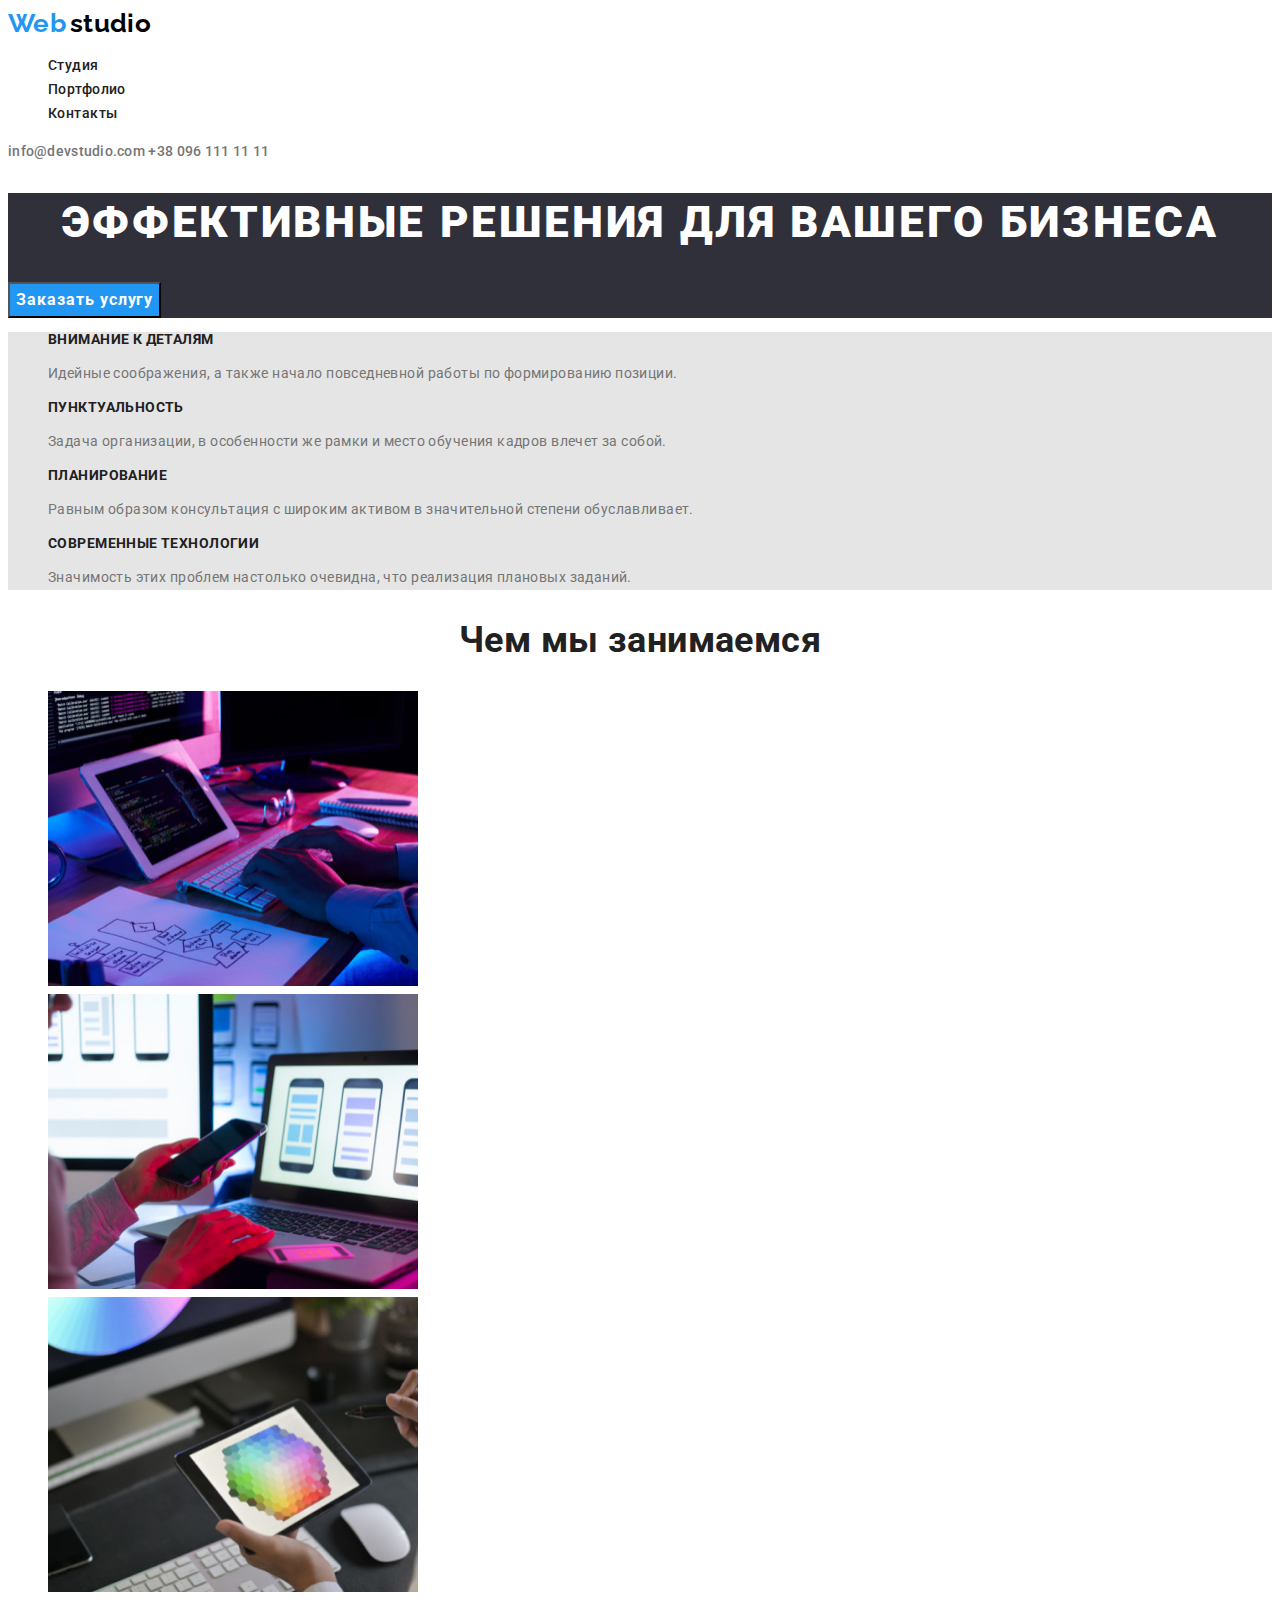
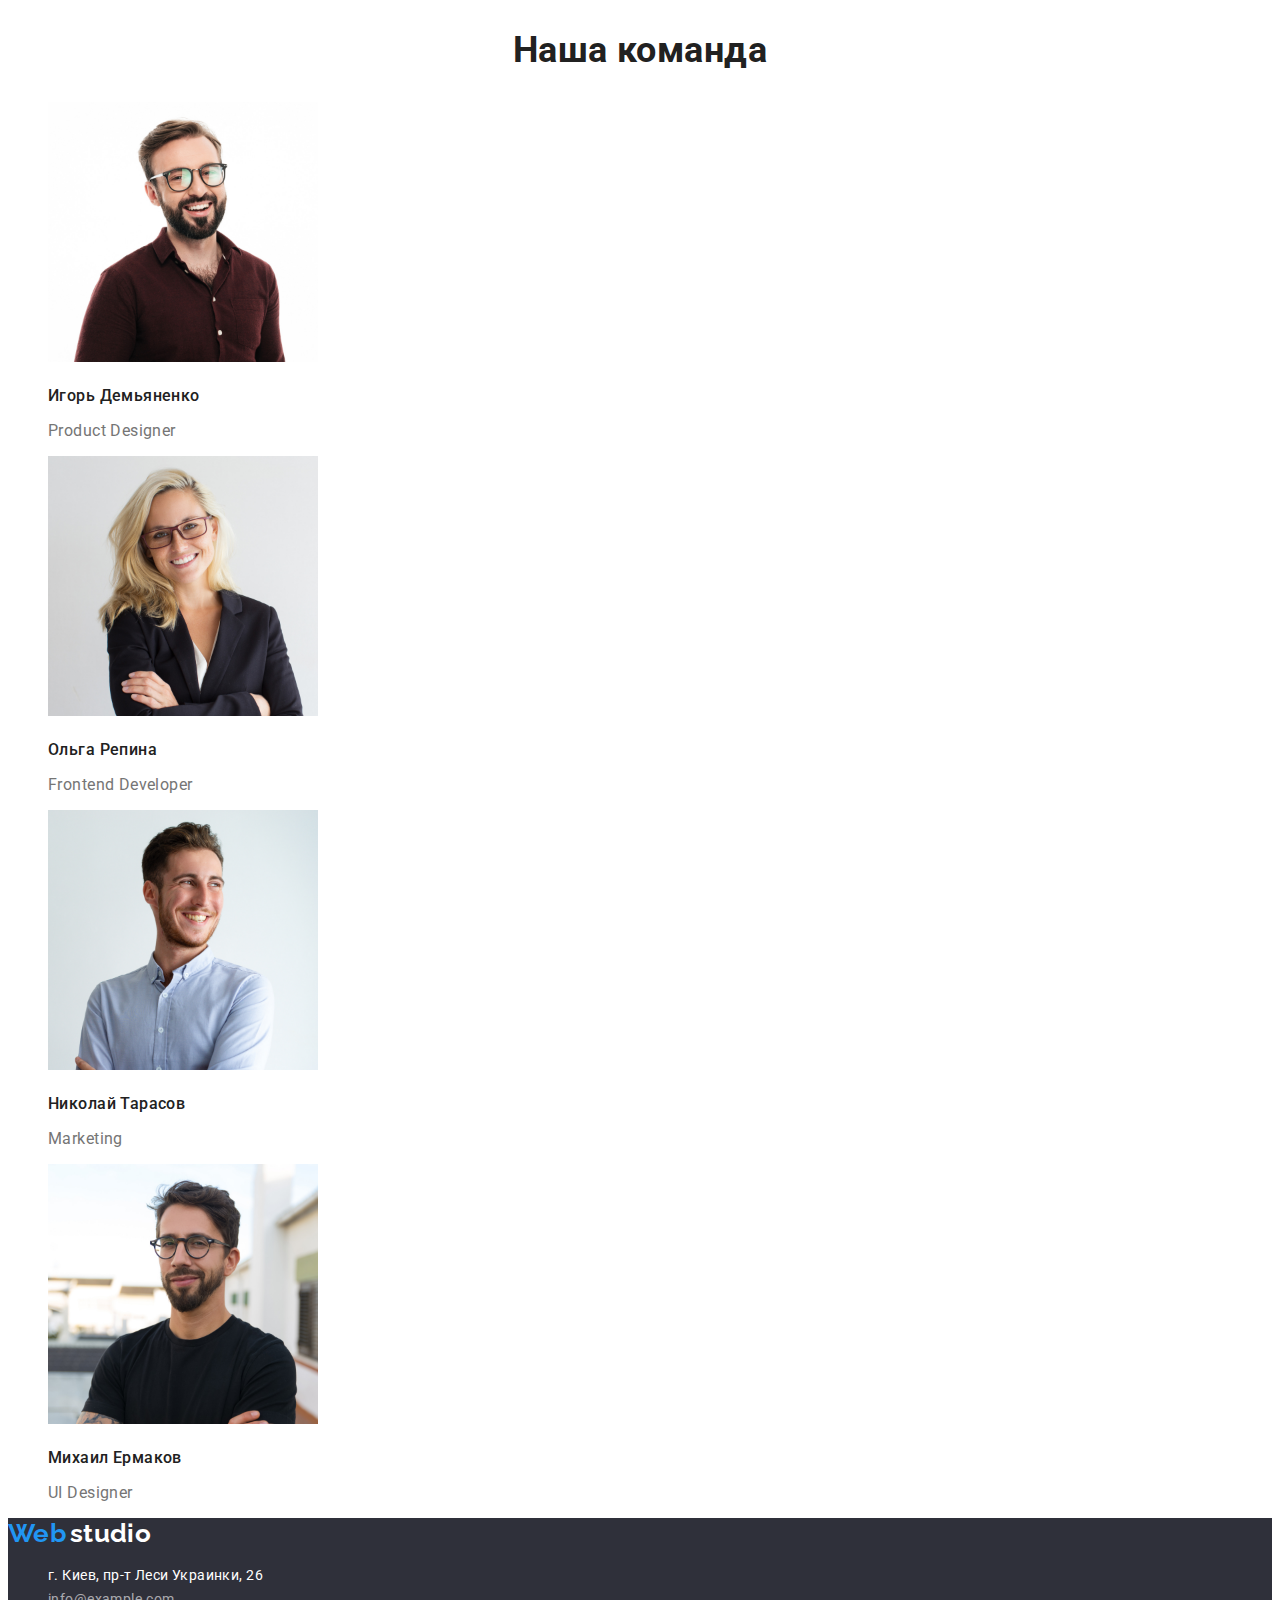
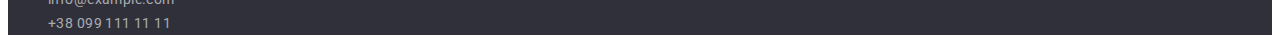
==== index.html @ f7929233 "Initial commit" ====
<!DOCTYPE html>
<html lang="ru">
<head>
    <meta charset="UTF-8">
    <meta http-equiv="X-UA-Compatible" content="IE=edge">
    <meta name="viewport" content="width=device-width, initial-scale=1.0">
    <title>Эффективные решения для вашего бизнеса</title>
    <link rel="stylesheet" href="./css/styles.css">

    <!--Основные шрифты-->
    <link rel="preconnect" href="https://fonts.googleapis.com">
    <link rel="preconnect" href="https://fonts.gstatic.com" crossorigin>
    <link href="https://fonts.googleapis.com/css2?family=Raleway:wght@700&family=Roboto:wght@400;500;700;900&display=swap" rel="stylesheet">

</head>
<body>

    <!--Чердак-->
    <header class="header">
        <a href="./index.html"> <span class="logo-blue">Web</span>  <span class="logo-dark">studio </span> </a> <!--span для изменения стиля лого фирмы-->
        <nav>
            <ul>
                <li><a class="nav-link" href="./index.html">Студия</a></li>
                <li><a class="nav-link" href="./portfolio.html">Портфолио</a></li>
                <li><a class="nav-link" href="#contacts">Контакты</a></li>
            </ul>
        </nav>
        <a class="head-mail" href="mailto:info@devstudio.com"> info@devstudio.com</a>
        <a class="head-phone" href="tel:+380961111111">+38 096 111 11 11</a>

    </header>

    <!--Уникальный контент, основной-->
    <main>

        <!--Шапка сайта-->
        <section class="hat">
            <h1 class="hat-phrase">Эффективные решения для вашего бизнеса</h1>
            <button class="hat-button" type="button">Заказать услугу</button>
        </section>

        <!--Особенности-->
        <section class="speciality">
            <h2 class="visually-hidden"> Особенности </h2>
            <ul class="speciality-list">
                <li class="speciality-list-item">
                    <h3 class="speciality-list-character">Внимание к деталям</h3>
                    <p class="speciality-list-phrase">Идейные соображения, а также начало повседневной работы по формированию позиции.</p>
                </li>
                <li class="speciality-list-item">
                    <h3 class="speciality-list-character">Пунктуальность</h3>
                    <p class="speciality-list-phrase">Задача организации, в особенности же рамки и место обучения кадров влечет за собой.</p>
                </li>
                <li class="speciality-list-item">
                    <h3 class="speciality-list-character">Планирование</h3>
                    <p class="speciality-list-phrase">Равным образом консультация с широким активом в значительной степени обуславливает.</p>
                </li>
                <li class="speciality-list-item">
                    <h3 class="speciality-list-character">Современные технологии</h3>
                    <p class="speciality-list-phrase">Значимость этих проблем настолько очевидна, что реализация плановых заданий.</p>
                </li>
            </ul>
        </section>
        <!--Чем мы занимаемся-->
        <section class="projects" >
            <h2 class="projects-title">Чем мы занимаемся</h2>

            <ul>
                <li><img src="./images/about-us/work1.jpg" alt="Первый образец" width="370" height="295"></li>
                <li><img src="./images/about-us/work2.jpg" alt="Второй образец" width="370" height="295"></li>
                <li><img src="./images/about-us/work3.jpg" alt="Третий образец" width="370" height="295"></li>
            </ul>
        </section>

        <!--Наша команда-->
        <section class="crew">
            <h2 class="crew-title">Наша команда</h2>

            <ul>
                <li class="crew-list-item">
                    <img src="./images/our-team/Igor.jpg" alt="Фото Игоря" width="270" height="260">
                    <h3 class="crew-member">Игорь Демьяненко</h3>
                    <p class="crew-occupation" lang="en">Product Designer</p>
                </li>
                <li class="crew-list-item">
                    <img src="./images/our-team/Olga.jpg" alt="Фото Ольги" width="270" height="260">
                    <h3 class="crew-member">Ольга Репина</h3>
                    <p class="crew-occupation" lang="en">Frontend Developer</p>
                </li>
                <li class="crew-list-item">
                    <img src="./images/our-team/Nikolai.jpg" alt="Фото Николая" width="270" height="260">
                    <h3 class="crew-member">Николай Тарасов</h3>
                    <p class="crew-occupation" lang="en">Marketing</p>
                </li>
                <li class="crew-list-item">
                    <img src="./images/our-team/Mikhail.jpg" alt="Фото Михаила" width="270" height="260">
                    <h3 class="crew-member">Михаил Ермаков</h3>
                    <p class="crew-occupation" lang="en">UI Designer</p>
                </li>
            </ul>


        </section>

    </main>

    <!--Подвал-->
    <footer class="footer" id="contacts">

        
        <a href="./index.html"> <span class="logo-blue">Web</span>  <span class="logo-white">studio </span> </a> <!--span для изменения стиля лого фирмы-->
        <address>
            <ul>
                <li> <a class="footer-adress" href="https://www.google.com/maps/place/%D0%B1%D1%83%D0%BB.+%D0%9B%D0%B5%D1%81%D0%B8+%D0%A3%D0%BA%D1%80%D0%B0%D0%B8%D0%BD%D0%BA%D0%B8,+26,+%D0%9A%D0%B8%D0%B5%D0%B2,+02000/@50.4265807,30.5361971,17z/data=!3m1!4b1!4m5!3m4!1s0x40d4cf0e033ecbe9:0x57a4dffefec77da0!8m2!3d50.4265807!4d30.5383858"
                    rel="noopener noreferrer" target="_blank" >г. Киев, пр-т Леси Украинки, 26</a></li>
                <li> <a class="footer-mail" href="mailto:info@example.com">info@example.com </a></li>
                <li> <a class="footer-phone" href="tel:+380991111111"> +38 099 111 11 11</a></li>
            </ul>
        </address>

    </footer>

</body>
</html>
---- css/styles.css ----
body
{

    font-family: var(--main-font);
    font-style: normal;
    font-size: 14px;
    line-height: 1.71; 
    letter-spacing: 0.03em;
    color: var(--secondary-light-txt);

}
a{
    text-decoration: none;
}

li{
    list-style-type: none;
}

button{
    font-family: inherit;
}

/*Хедер*/

.logo-blue
{
font-family: var(--secondary-font);
font-weight: 700;
font-size: 26px;
line-height: 1.19;
color: var(--accent-txt);
}
.logo-dark
{
font-family: var(--secondary-font);
font-weight: 700;
font-size: 26px;
line-height: 1.19;
color: var(--logo-light-txt);
}
.nav-link
{

    font-weight: 500;
    font-size: 14px;
    line-height: 1.14;
    color: var(--primary-light-txt);
    
}
.nav-link:focus,
.nav-link:hover,
.head-mail:focus,
.head-mail:hover,
.head-phone:focus,
.head-phone:hover,
.portfolio-button-item:hover,
.portfolio-button-item:focus{
    color: var(--accent-txt);
}

.head-mail,
.head-phone{
    font-weight: 500;
    font-size: 14px;
    line-height: 1.14;
    color: var(--secondary-light-txt);
    letter-spacing: 0.02em; 

}

/*Главный контент*/
/*Секция шапка*/
.hat{
    background-color: var(--primary-dark-bg);
}
.hat-phrase{

font-weight: 900;
font-size: 44px;
line-height: 1.36;
text-align: center;
letter-spacing: 0.06em;
text-transform: uppercase;
color: var(--primary-dark-txt);

/*border: 1px solid #000000;*/

}

.hat-button{
font-weight: 700;
font-size: 16px;
line-height: 1.87;
display: flex;
align-items: center;
text-align: center;
letter-spacing: 0.06em;
color: var(--primary-dark-txt);
background-color: var(--accent-txt);
}

/*Секция особенности*/
.speciality
{
    background-color:var(--primary-light-bg);
}

.speciality-list-character{
font-weight: 700;
font-size: 14px;
line-height: 1.14;
text-transform: uppercase;
color:var(--primary-light-txt);
}

.speciality-list-phrase{
font-weight: 400;
font-size: 14px;
line-height: 1.71;
color:var(--secondary-light-txt);
}

/*Проэкты*/
.projects-title,
.crew-title{

font-weight: 700;
font-size: 36px;
line-height: 1.16;
text-align: center;
color: var(--primary-light-txt);
}

/*Команда*/
.crew-member{
font-weight: 500;
font-size: 16px;
line-height: 1.19;
color:var(--primary-light-txt);
}
.crew-occupation{
font-weight: 400;
font-size: 16px;
line-height: 1.19;
}

/*Портфолио*/
.portfolio-button-item{
font-weight: 500;
font-size: 16px;
line-height: 1.62;
text-align: center;
color:var(--primary-light-txt);
font-family: inherit;
}



/*Футер*/
.footer{
    background-color: var(--primary-dark-bg);
}
.logo-white{
    font-family: var(--secondary-font);
    font-weight: 700;
    font-size: 26px;
    line-height: 1.19;
    color:var(--logo-dark-txt);
}
.footer-adress{
font-size: 14px;
line-height: 1.71;
color:var(--primary-dark-txt);
font-style: normal;
}

.footer-mail,
.footer-phone{
font-size: 14px;
line-height: 1.71;
color:var(--secondary-footer-txt);
font-style: normal;
}

.portfolio-item-title{
font-weight: 700;
font-size: 18px;
line-height: 2.00;
letter-spacing: 0.06em;
color:var(--primary-light-txt)
}

.portfolio-item-phrase{
font-size: 16px;
line-height: 1.87;
}


:root 
{
    /*Шрифты*/
    --main-font: "Roboto",sans-serif;
    --secondary-font: "Raleway", sans-serif;
    /*Светлая тема текста*/
    --primary-light-txt: #212121;
    --secondary-light-txt: #757575;
    --accent-txt: #2196F3;
    --logo-light-txt: #000000;
    --logo-dark-txt: #ffffff;
    /*Темная тема текста*/
    --primary-dark-txt: #ffffff;
    --secondary-dark-txt:#C4C4C4;
    /*Светлая тема фона*/
    --primary-light-bg: #E5E5E5;
    --secondary-light-bg: #F5F4FA;
    /*Темная тема фона*/
    --primary-dark-bg: #2F303A;
    --secondary-footer-txt: rgba(255, 255, 255, 0.6);
}



.visually-hidden {
    position: absolute;
    white-space: nowrap;
    width: 1px;
    height: 1px;
    overflow: hidden;
    border: 0;
    padding: 0;
    clip: rect(0 0 0 0);
    clip-path: inset(50%);
    margin: -1px;
  }
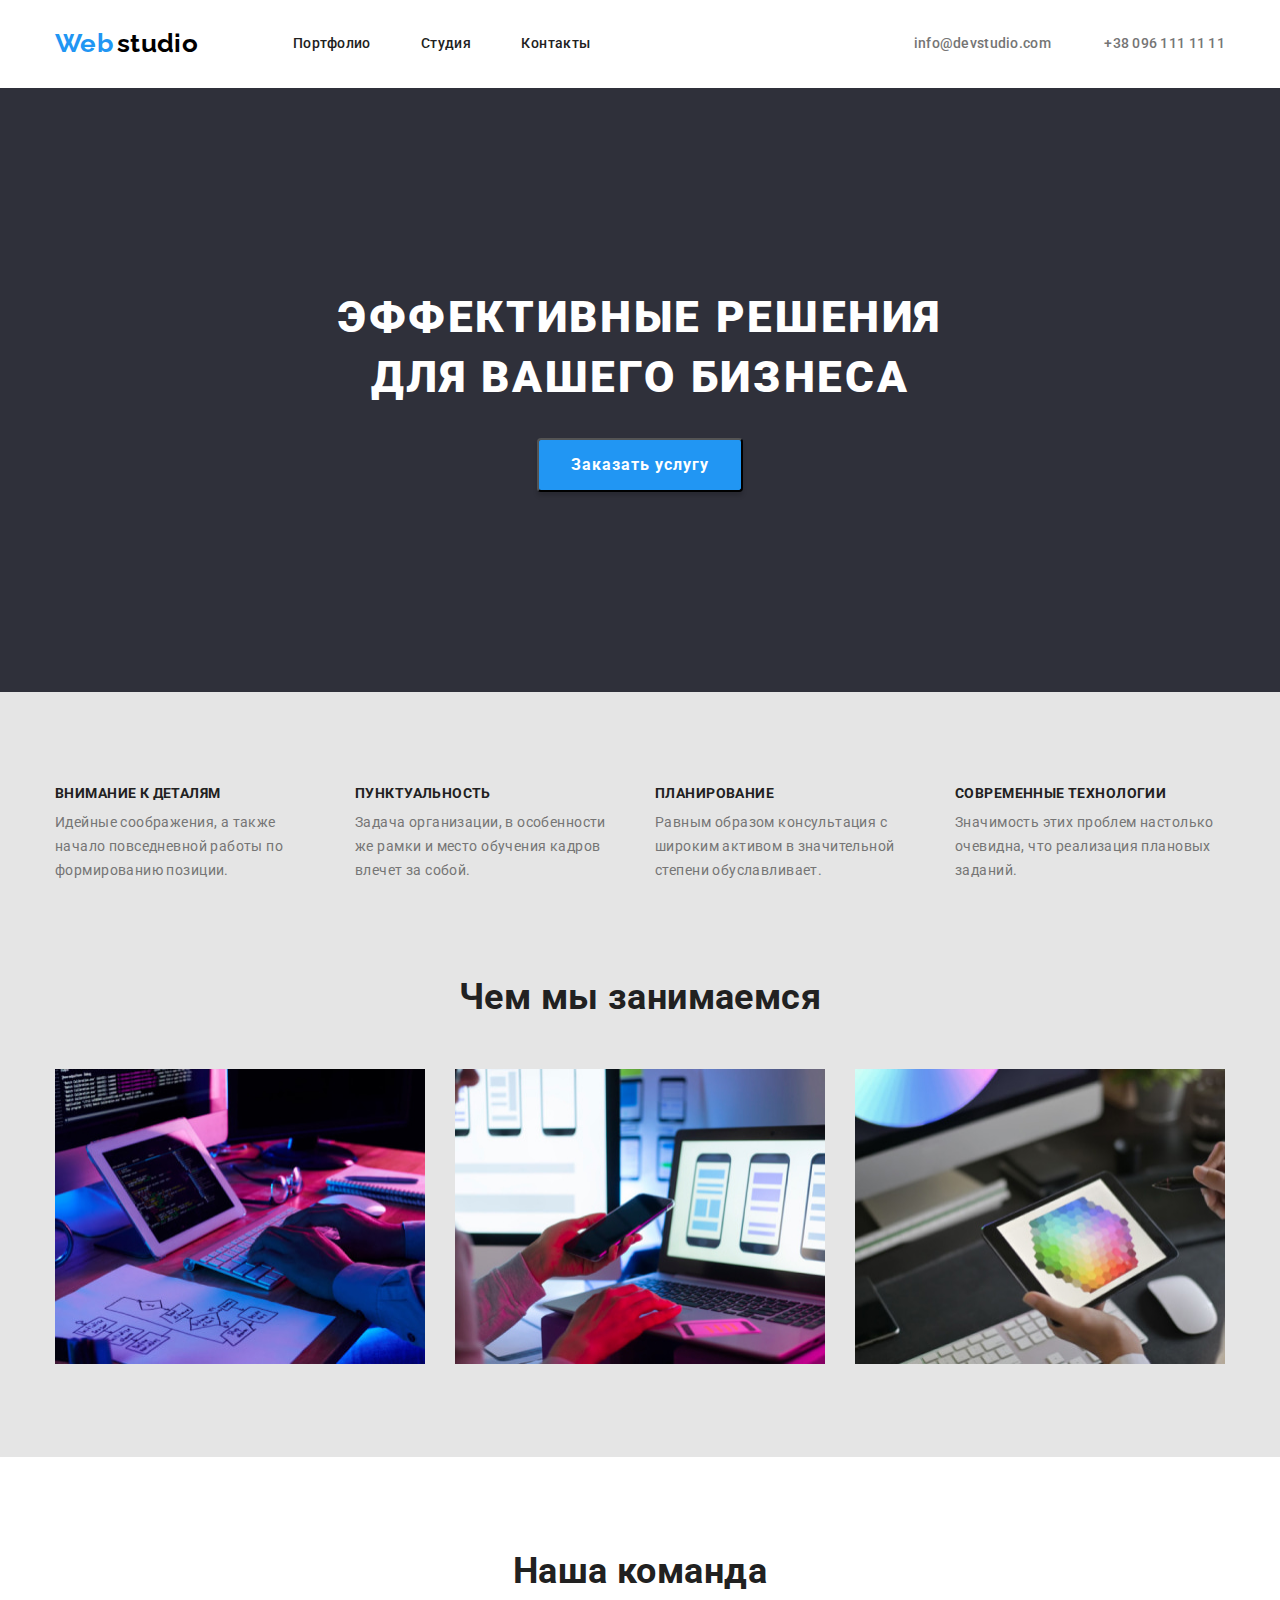
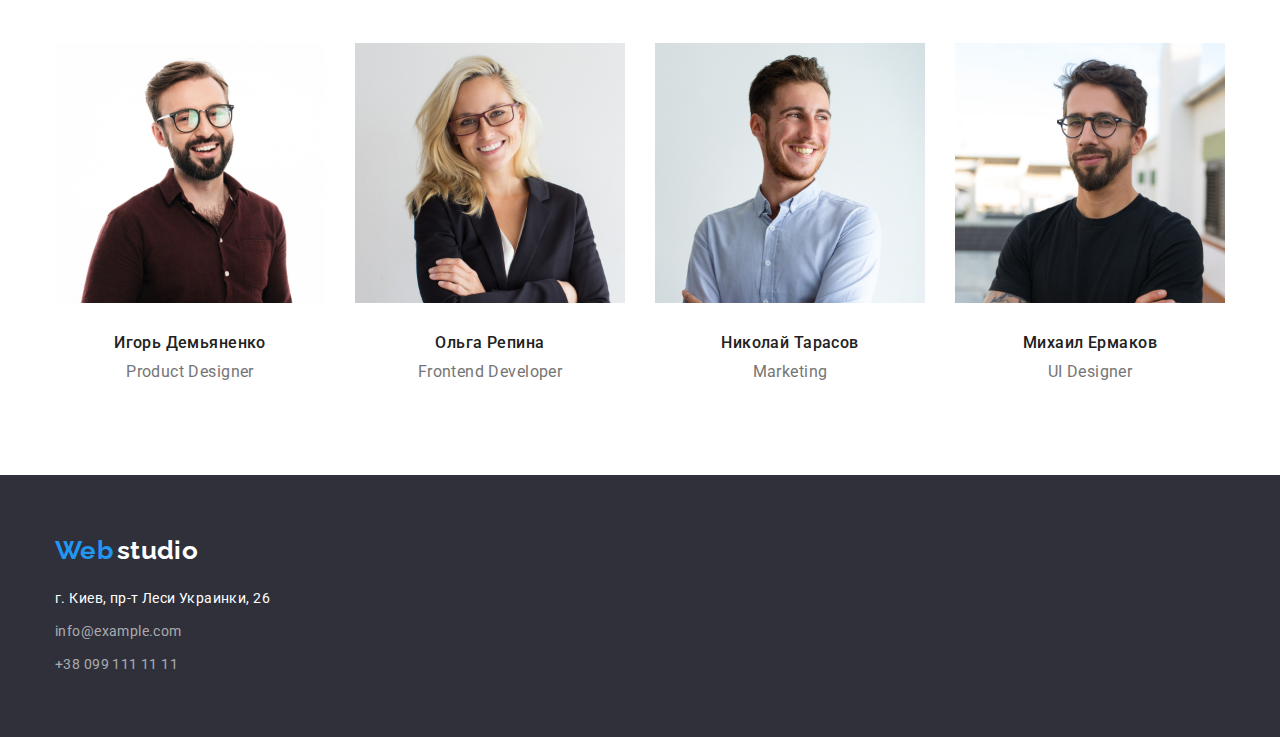
==== commit 10f3fb01: "Project v1" ====
--- a/index.html
+++ b/index.html
@@ -5,6 +5,7 @@
     <meta http-equiv="X-UA-Compatible" content="IE=edge">
     <meta name="viewport" content="width=device-width, initial-scale=1.0">
     <title>Эффективные решения для вашего бизнеса</title>
+    <link rel="stylesheet" href="https://cdn.jsdelivr.net/npm/modern-normalize@1.1.0/modern-normalize.min.css">
     <link rel="stylesheet" href="./css/styles.css">
 
     <!--Основные шрифты-->
@@ -17,16 +18,21 @@
 
     <!--Чердак-->
     <header class="header">
-        <a href="./index.html"> <span class="logo-blue">Web</span>  <span class="logo-dark">studio </span> </a> <!--span для изменения стиля лого фирмы-->
+        <div class="container header-container">
+        <a href="./index.html" class="header-logo"> <span class="logo-blue">Web</span>  <span class="logo-dark">studio </span> </a> <!--span для изменения стиля лого фирмы-->
         <nav>
-            <ul>
-                <li><a class="nav-link" href="./index.html">Студия</a></li>
-                <li><a class="nav-link" href="./portfolio.html">Портфолио</a></li>
-                <li><a class="nav-link" href="#contacts">Контакты</a></li>
+            <ul class="header-link-wrapper">
+                <li class="header-link-item"><a class="nav-link" href="./portfolio.html">Портфолио</a></li>
+                <li class="header-link-item"><a class="nav-link" href="./index.html">Студия</a></li>
+                <li class="header-link-item"><a class="nav-link" href="#contacts">Контакты</a></li>
             </ul>
-        </nav>
+        </nav> 
+        <div class="header-addres-wrapper">
         <a class="head-mail" href="mailto:info@devstudio.com"> info@devstudio.com</a>
         <a class="head-phone" href="tel:+380961111111">+38 096 111 11 11</a>
+        </div>
+        
+    </div>
 
     </header>
 
@@ -35,70 +41,84 @@
 
         <!--Шапка сайта-->
         <section class="hat">
-            <h1 class="hat-phrase">Эффективные решения для вашего бизнеса</h1>
-            <button class="hat-button" type="button">Заказать услугу</button>
+            <div class="container">
+                <div class="hat-wrapper">
+                <h1 class="hat-phrase">Эффективные решения для вашего бизнеса</h1>
+                <button class="hat-button" type="button">Заказать услугу</button>
+                </div>
+            </div>
         </section>
 
         <!--Особенности-->
         <section class="speciality">
-            <h2 class="visually-hidden"> Особенности </h2>
-            <ul class="speciality-list">
-                <li class="speciality-list-item">
-                    <h3 class="speciality-list-character">Внимание к деталям</h3>
-                    <p class="speciality-list-phrase">Идейные соображения, а также начало повседневной работы по формированию позиции.</p>
-                </li>
-                <li class="speciality-list-item">
-                    <h3 class="speciality-list-character">Пунктуальность</h3>
-                    <p class="speciality-list-phrase">Задача организации, в особенности же рамки и место обучения кадров влечет за собой.</p>
-                </li>
-                <li class="speciality-list-item">
-                    <h3 class="speciality-list-character">Планирование</h3>
-                    <p class="speciality-list-phrase">Равным образом консультация с широким активом в значительной степени обуславливает.</p>
-                </li>
-                <li class="speciality-list-item">
-                    <h3 class="speciality-list-character">Современные технологии</h3>
-                    <p class="speciality-list-phrase">Значимость этих проблем настолько очевидна, что реализация плановых заданий.</p>
-                </li>
-            </ul>
+            <div class="container">
+                <div class="speciality-wrapper">
+                <h2 class="visually-hidden"> Особенности </h2>
+                <ul class="speciality-list">
+                    <li class="speciality-list-item">
+                        <h3 class="speciality-list-character">Внимание к деталям</h3>
+                        <p class="speciality-list-phrase">Идейные соображения, а также начало повседневной работы по формированию позиции.</p>
+                    </li>
+                    <li class="speciality-list-item">
+                        <h3 class="speciality-list-character">Пунктуальность</h3>
+                        <p class="speciality-list-phrase">Задача организации, в особенности же рамки и место обучения кадров влечет за собой.</p>
+                    </li>
+                    <li class="speciality-list-item">
+                        <h3 class="speciality-list-character">Планирование</h3>
+                        <p class="speciality-list-phrase">Равным образом консультация с широким активом в значительной степени обуславливает.</p>
+                    </li>
+                    <li class="speciality-list-item">
+                        <h3 class="speciality-list-character">Современные технологии</h3>
+                        <p class="speciality-list-phrase">Значимость этих проблем настолько очевидна, что реализация плановых заданий.</p>
+                    </li>
+                </ul>
+                </div>
+            </div>
         </section>
         <!--Чем мы занимаемся-->
         <section class="projects" >
-            <h2 class="projects-title">Чем мы занимаемся</h2>
-
-            <ul>
-                <li><img src="./images/about-us/work1.jpg" alt="Первый образец" width="370" height="295"></li>
-                <li><img src="./images/about-us/work2.jpg" alt="Второй образец" width="370" height="295"></li>
-                <li><img src="./images/about-us/work3.jpg" alt="Третий образец" width="370" height="295"></li>
-            </ul>
+            <div class="container">
+                <div class="projects-wrapper">
+                <h2 class="projects-title">Чем мы занимаемся</h2>
+                <ul class="projects-list">
+                    <li class="projects-item"><img src="./images/about-us/work1.jpg" alt="Первый образец" width="370" height="295"></li>
+                    <li class="projects-item"><img src="./images/about-us/work2.jpg" alt="Второй образец" width="370" height="295"></li>
+                    <li class="projects-item"><img src="./images/about-us/work3.jpg" alt="Третий образец" width="370" height="295"></li>
+                </ul>
+                </div>    
+            </div>
         </section>
 
         <!--Наша команда-->
         <section class="crew">
-            <h2 class="crew-title">Наша команда</h2>
+            <div class="container">
+                <div class="crew-wrapper">
+                <h2 class="crew-title">Наша команда</h2>
 
-            <ul>
-                <li class="crew-list-item">
-                    <img src="./images/our-team/Igor.jpg" alt="Фото Игоря" width="270" height="260">
-                    <h3 class="crew-member">Игорь Демьяненко</h3>
-                    <p class="crew-occupation" lang="en">Product Designer</p>
-                </li>
-                <li class="crew-list-item">
-                    <img src="./images/our-team/Olga.jpg" alt="Фото Ольги" width="270" height="260">
-                    <h3 class="crew-member">Ольга Репина</h3>
-                    <p class="crew-occupation" lang="en">Frontend Developer</p>
-                </li>
-                <li class="crew-list-item">
-                    <img src="./images/our-team/Nikolai.jpg" alt="Фото Николая" width="270" height="260">
-                    <h3 class="crew-member">Николай Тарасов</h3>
-                    <p class="crew-occupation" lang="en">Marketing</p>
-                </li>
-                <li class="crew-list-item">
-                    <img src="./images/our-team/Mikhail.jpg" alt="Фото Михаила" width="270" height="260">
-                    <h3 class="crew-member">Михаил Ермаков</h3>
-                    <p class="crew-occupation" lang="en">UI Designer</p>
-                </li>
-            </ul>
-
+                <ul class="crew-list">
+                    <li class="crew-list-item">
+                        <img src="./images/our-team/Igor.jpg" alt="Фото Игоря" width="270" height="260">
+                        <h3 class="crew-member">Игорь Демьяненко</h3>
+                        <p class="crew-occupation" lang="en">Product Designer</p>
+                    </li>
+                    <li class="crew-list-item">
+                        <img src="./images/our-team/Olga.jpg" alt="Фото Ольги" width="270" height="260">
+                        <h3 class="crew-member">Ольга Репина</h3>
+                        <p class="crew-occupation" lang="en">Frontend Developer</p>
+                    </li>
+                    <li class="crew-list-item">
+                        <img src="./images/our-team/Nikolai.jpg" alt="Фото Николая" width="270" height="260">
+                        <h3 class="crew-member">Николай Тарасов</h3>
+                        <p class="crew-occupation" lang="en">Marketing</p>
+                    </li>
+                    <li class="crew-list-item">
+                        <img src="./images/our-team/Mikhail.jpg" alt="Фото Михаила" width="270" height="260">
+                        <h3 class="crew-member">Михаил Ермаков</h3>
+                        <p class="crew-occupation" lang="en">UI Designer</p>
+                    </li>
+                </ul>
+                </div>
+            </div>
 
         </section>
 
@@ -106,18 +126,19 @@
 
     <!--Подвал-->
     <footer class="footer" id="contacts">
-
-        
-        <a href="./index.html"> <span class="logo-blue">Web</span>  <span class="logo-white">studio </span> </a> <!--span для изменения стиля лого фирмы-->
-        <address>
-            <ul>
-                <li> <a class="footer-adress" href="https://www.google.com/maps/place/%D0%B1%D1%83%D0%BB.+%D0%9B%D0%B5%D1%81%D0%B8+%D0%A3%D0%BA%D1%80%D0%B0%D0%B8%D0%BD%D0%BA%D0%B8,+26,+%D0%9A%D0%B8%D0%B5%D0%B2,+02000/@50.4265807,30.5361971,17z/data=!3m1!4b1!4m5!3m4!1s0x40d4cf0e033ecbe9:0x57a4dffefec77da0!8m2!3d50.4265807!4d30.5383858"
-                    rel="noopener noreferrer" target="_blank" >г. Киев, пр-т Леси Украинки, 26</a></li>
-                <li> <a class="footer-mail" href="mailto:info@example.com">info@example.com </a></li>
-                <li> <a class="footer-phone" href="tel:+380991111111"> +38 099 111 11 11</a></li>
-            </ul>
-        </address>
-
+        <div class="container">
+            <div class="footer-wrapper">
+            <a href="./index.html" class="footer-logo"> <span class="logo-blue">Web</span>  <span class="logo-white">studio </span> </a> <!--span для изменения стиля лого фирмы-->
+            <address>
+                <ul>
+                    <li class="footer-address-item"> <a class="footer-address" href="https://www.google.com/maps/place/%D0%B1%D1%83%D0%BB.+%D0%9B%D0%B5%D1%81%D0%B8+%D0%A3%D0%BA%D1%80%D0%B0%D0%B8%D0%BD%D0%BA%D0%B8,+26,+%D0%9A%D0%B8%D0%B5%D0%B2,+02000/@50.4265807,30.5361971,17z/data=!3m1!4b1!4m5!3m4!1s0x40d4cf0e033ecbe9:0x57a4dffefec77da0!8m2!3d50.4265807!4d30.5383858"
+                        rel="noopener noreferrer" target="_blank" >г. Киев, пр-т Леси Украинки, 26</a></li>
+                    <li class="footer-address-item"> <a class="footer-mail" href="mailto:info@example.com">info@example.com </a></li>
+                    <li class="footer-address-item"> <a class="footer-phone" href="tel:+380991111111"> +38 099 111 11 11</a></li>
+                </ul>
+            </address>
+            </div>
+        </div>
     </footer>
 
 </body>
--- a/css/styles.css
+++ b/css/styles.css
@@ -21,8 +21,23 @@
     font-family: inherit;
 }
 
+h1,h2,h3,h4,h5,h6,p {
+    margin-top: 0;
+    margin-bottom: 0;
+}
+
+ul,ol {
+    margin: 0;
+    padding: 0;
+}
+.container{
+    width: 1200px;
+    padding-left: 15px;
+    padding-right: 15px;
+    margin-right: auto;
+    margin-left: auto;
+}
 /*Хедер*/
-
 .logo-blue
 {
 font-family: var(--secondary-font);
@@ -39,15 +54,49 @@
 line-height: 1.19;
 color: var(--logo-light-txt);
 }
+.header-logo{
+    width: 145px;
+    height: 31px;
+    left: 215px;
+    top: 24px;
+}
+.header-container{
+    display:flex;
+    align-items: center;
+}
+
+.header-link-wrapper{
+    display: flex;
+    margin-left: 93px;
+    align-items: center;
+    margin-top: 32px;
+    margin-bottom: 32px;
+}
+
+
+.header-link-item{
+    margin-right: 50px;
+}
+
+.header-link-item:last-child{
+    margin: 0;
+}
+
 .nav-link
 {
-
     font-weight: 500;
     font-size: 14px;
     line-height: 1.14;
     color: var(--primary-light-txt);
     
 }
+
+
+.header-addres-wrapper{
+    margin-left: auto;
+    align-items: center;
+}
+
 .nav-link:focus,
 .nav-link:hover,
 .head-mail:focus,
@@ -69,10 +118,18 @@
 
 }
 
+.head-mail{
+    margin-right: 50px;
+}
+
 /*Главный контент*/
 /*Секция шапка*/
 .hat{
     background-color: var(--primary-dark-bg);
+}
+.hat-wrapper{
+    padding-top: 200px;
+    padding-bottom: 200px;
 }
 .hat-phrase{
 
@@ -83,6 +140,10 @@
 letter-spacing: 0.06em;
 text-transform: uppercase;
 color: var(--primary-dark-txt);
+width: 696px;
+margin-left: auto;
+margin-right: auto;
+margin-bottom:30px;
 
 /*border: 1px solid #000000;*/
 
@@ -98,6 +159,14 @@
 letter-spacing: 0.06em;
 color: var(--primary-dark-txt);
 background-color: var(--accent-txt);
+padding: 10px 32px;
+margin-left: auto;
+margin-right: auto;
+min-width: 200px;
+max-width: 220px;
+box-shadow: 0px 4px 4px rgba(0, 0, 0, 0.15);
+border-radius: 4px;
+
 }
 
 /*Секция особенности*/
@@ -105,13 +174,28 @@
 {
     background-color:var(--primary-light-bg);
 }
-
+.speciality-wrapper{
+    padding-top: 94px;
+    padding-bottom: 94px;
+}
+.speciality-list{
+    display: flex;
+}
+
+.speciality-list-item{
+    margin-right: 30px;
+    flex-basis: 270px;
+}
+.speciality-list-item:last-child{
+    margin: 0;
+}
 .speciality-list-character{
 font-weight: 700;
 font-size: 14px;
 line-height: 1.14;
 text-transform: uppercase;
 color:var(--primary-light-txt);
+margin-bottom: 10px;
 }
 
 .speciality-list-phrase{
@@ -122,6 +206,10 @@
 }
 
 /*Проэкты*/
+
+.projects{
+    background-color: var(--primary-light-bg);
+}
 .projects-title,
 .crew-title{
 
@@ -132,8 +220,49 @@
 color: var(--primary-light-txt);
 }
 
+.projects-title{
+    margin-left: auto;
+    margin-right: auto;
+    margin-bottom: 50px;
+}
+
+.projects-wrapper{
+    padding-bottom: 94px;
+}
+.projects-list{
+    display: flex;
+}
+.projects-item{
+    margin-right: 30px;
+    height: 294px
+
+}
+.projects-item:last-child{
+    margin: 0;
+}
 /*Команда*/
+.crew-wrapper{
+    padding-top: 94px;
+    padding-bottom: 94px;
+}
+.crew-title{
+    margin-bottom: 50px;
+}
+.crew-list{
+    display: flex;
+}
+.crew-list-item{
+    margin-right: 30px;
+    display: flex;
+    flex-direction: column;
+    align-items: center;
+}
+.crew-list-item:last-child{
+    margin: 0;
+}
 .crew-member{
+    margin-top: 30px;
+    margin-bottom: 10px;
 font-weight: 500;
 font-size: 16px;
 line-height: 1.19;
@@ -146,20 +275,75 @@
 }
 
 /*Портфолио*/
+
+.portfolio{
+    background-color: var(--primary-light-bg);
+}
+.portfolio-wrapper{
+    padding-top: 94px;
+    padding-bottom: 94px;
+}
+.portfolio-button-list{
+    display: flex;
+    justify-content: center;
+    margin-bottom: 34px;
+}
 .portfolio-button-item{
-font-weight: 500;
+    font-weight: 500;
+    font-size: 16px;
+    line-height: 1.62;
+    text-align: center;
+    color:var(--primary-light-txt);
+    font-family: inherit;
+    padding: 6px 22px;
+}
+
+.portfolio-item {
+    margin-right: 8px;
+}
+.portfolio-item:last-child{
+    margin: 0;
+}
+    
+.portfolio-list{
+    display: flex;
+    flex-wrap: wrap;
+    gap: 30px;
+}
+
+.portfolio-list-wrapper{
+    margin-top: 20px;
+    margin-bottom: 20px;
+    padding-left: 24px;
+}
+
+.portfolio-item-title{
+margin-bottom: 4px;
+font-weight: 700;
+font-size: 18px;
+line-height: 2.00;
+letter-spacing: 0.06em;
+color:var(--primary-light-txt)
+}
+
+.portfolio-item-phrase{
 font-size: 16px;
-line-height: 1.62;
-text-align: center;
-color:var(--primary-light-txt);
-font-family: inherit;
-}
-
+line-height: 1.87;
+}
 
 
 /*Футер*/
 .footer{
     background-color: var(--primary-dark-bg);
+}
+.footer-wrapper{
+    padding-bottom: 60px;
+    padding-top: 60px;
+    display: flex;
+    flex-direction: column;
+}
+.footer-logo{
+    margin-bottom: 20px;
 }
 .logo-white{
     font-family: var(--secondary-font);
@@ -168,7 +352,13 @@
     line-height: 1.19;
     color:var(--logo-dark-txt);
 }
-.footer-adress{
+.footer-address-item{
+    margin-bottom: 9px;
+}
+.footer-address-item:last-child{
+    margin: 0;
+}
+.footer-address{
 font-size: 14px;
 line-height: 1.71;
 color:var(--primary-dark-txt);
@@ -183,18 +373,6 @@
 font-style: normal;
 }
 
-.portfolio-item-title{
-font-weight: 700;
-font-size: 18px;
-line-height: 2.00;
-letter-spacing: 0.06em;
-color:var(--primary-light-txt)
-}
-
-.portfolio-item-phrase{
-font-size: 16px;
-line-height: 1.87;
-}
 
 
 :root 
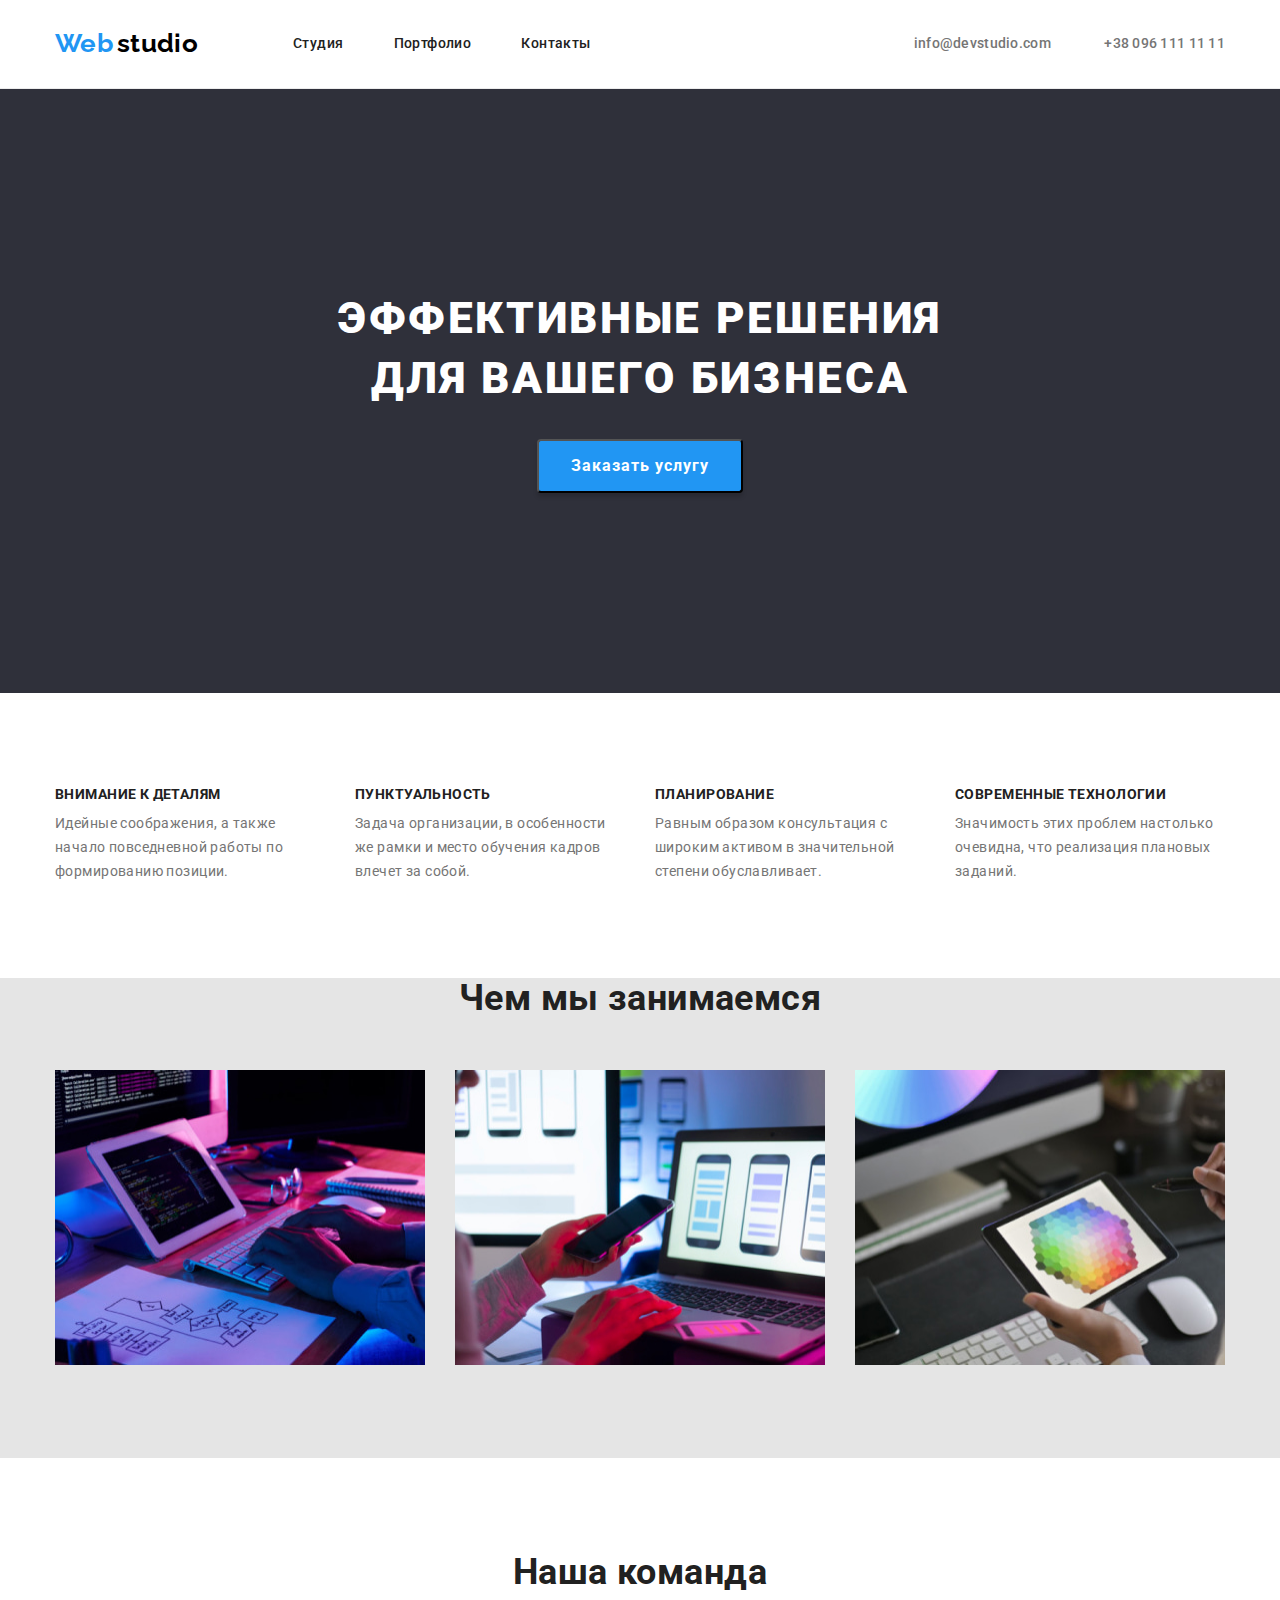
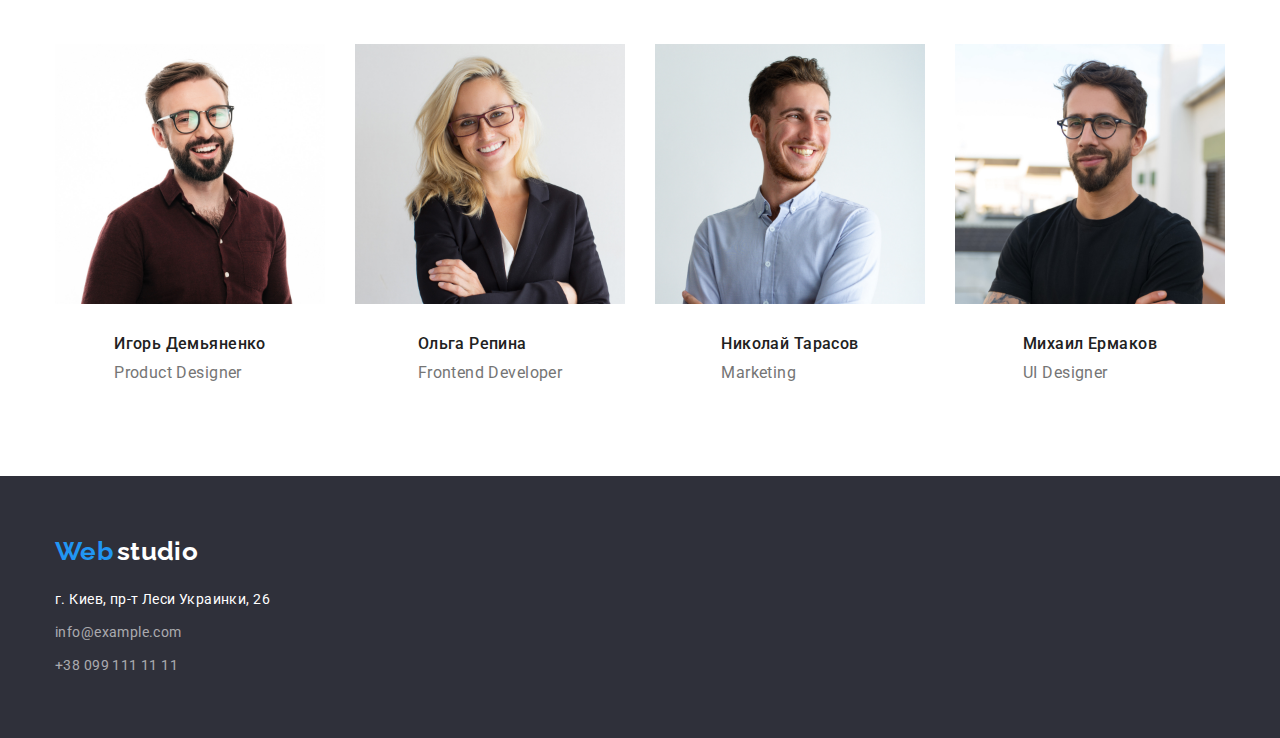
==== commit 532dcede: "homeworkv2.0" ====
--- a/index.html
+++ b/index.html
@@ -20,10 +20,10 @@
     <header class="header">
         <div class="container header-container">
         <a href="./index.html" class="header-logo"> <span class="logo-blue">Web</span>  <span class="logo-dark">studio </span> </a> <!--span для изменения стиля лого фирмы-->
-        <nav>
+        <nav class="header-nav">
             <ul class="header-link-wrapper">
+                <li class="header-link-item"><a class="nav-link" href="./index.html">Студия</a></li>
                 <li class="header-link-item"><a class="nav-link" href="./portfolio.html">Портфолио</a></li>
-                <li class="header-link-item"><a class="nav-link" href="./index.html">Студия</a></li>
                 <li class="header-link-item"><a class="nav-link" href="#contacts">Контакты</a></li>
             </ul>
         </nav> 
@@ -52,7 +52,6 @@
         <!--Особенности-->
         <section class="speciality">
             <div class="container">
-                <div class="speciality-wrapper">
                 <h2 class="visually-hidden"> Особенности </h2>
                 <ul class="speciality-list">
                     <li class="speciality-list-item">
@@ -72,52 +71,54 @@
                         <p class="speciality-list-phrase">Значимость этих проблем настолько очевидна, что реализация плановых заданий.</p>
                     </li>
                 </ul>
-                </div>
             </div>
         </section>
         <!--Чем мы занимаемся-->
         <section class="projects" >
             <div class="container">
-                <div class="projects-wrapper">
                 <h2 class="projects-title">Чем мы занимаемся</h2>
                 <ul class="projects-list">
                     <li class="projects-item"><img src="./images/about-us/work1.jpg" alt="Первый образец" width="370" height="295"></li>
                     <li class="projects-item"><img src="./images/about-us/work2.jpg" alt="Второй образец" width="370" height="295"></li>
                     <li class="projects-item"><img src="./images/about-us/work3.jpg" alt="Третий образец" width="370" height="295"></li>
                 </ul>
-                </div>    
             </div>
         </section>
 
         <!--Наша команда-->
         <section class="crew">
             <div class="container">
-                <div class="crew-wrapper">
                 <h2 class="crew-title">Наша команда</h2>
-
                 <ul class="crew-list">
                     <li class="crew-list-item">
                         <img src="./images/our-team/Igor.jpg" alt="Фото Игоря" width="270" height="260">
-                        <h3 class="crew-member">Игорь Демьяненко</h3>
-                        <p class="crew-occupation" lang="en">Product Designer</p>
+                        <div class="crew-member-wrapper">
+                            <h3 class="crew-member">Игорь Демьяненко</h3>
+                            <p class="crew-occupation" lang="en">Product Designer</p>
+                        </div>
                     </li>
                     <li class="crew-list-item">
                         <img src="./images/our-team/Olga.jpg" alt="Фото Ольги" width="270" height="260">
-                        <h3 class="crew-member">Ольга Репина</h3>
-                        <p class="crew-occupation" lang="en">Frontend Developer</p>
+                        <div class="crew-member-wrapper">
+                            <h3 class="crew-member">Ольга Репина</h3>
+                            <p class="crew-occupation" lang="en">Frontend Developer</p>
+                        </div>
                     </li>
                     <li class="crew-list-item">
                         <img src="./images/our-team/Nikolai.jpg" alt="Фото Николая" width="270" height="260">
-                        <h3 class="crew-member">Николай Тарасов</h3>
-                        <p class="crew-occupation" lang="en">Marketing</p>
+                        <div class="crew-member-wrapper">
+                            <h3 class="crew-member">Николай Тарасов</h3>
+                            <p class="crew-occupation" lang="en">Marketing</p>
+                        </div>
                     </li>
                     <li class="crew-list-item">
                         <img src="./images/our-team/Mikhail.jpg" alt="Фото Михаила" width="270" height="260">
-                        <h3 class="crew-member">Михаил Ермаков</h3>
-                        <p class="crew-occupation" lang="en">UI Designer</p>
+                        <div class="crew-member-wrapper">
+                            <h3 class="crew-member">Михаил Ермаков</h3>
+                            <p class="crew-occupation" lang="en">UI Designer</p>
+                        </div>
                     </li>
                 </ul>
-                </div>
             </div>
 
         </section>
--- a/css/styles.css
+++ b/css/styles.css
@@ -38,6 +38,10 @@
     margin-left: auto;
 }
 /*Хедер*/
+
+.header{
+    border-bottom: solid 1px #ECECEC;
+}
 .logo-blue
 {
 font-family: var(--secondary-font);
@@ -69,10 +73,12 @@
     display: flex;
     margin-left: 93px;
     align-items: center;
-    margin-top: 32px;
-    margin-bottom: 32px;
-}
-
+
+}
+.header-nav{
+    padding-top: 32px;
+    padding-bottom: 32px;
+}
 
 .header-link-item{
     margin-right: 50px;
@@ -126,11 +132,10 @@
 /*Секция шапка*/
 .hat{
     background-color: var(--primary-dark-bg);
-}
-.hat-wrapper{
     padding-top: 200px;
     padding-bottom: 200px;
 }
+
 .hat-phrase{
 
 font-weight: 900;
@@ -172,11 +177,11 @@
 /*Секция особенности*/
 .speciality
 {
-    background-color:var(--primary-light-bg);
-}
-.speciality-wrapper{
     padding-top: 94px;
     padding-bottom: 94px;
+}
+.speciality-wrapper{
+
 }
 .speciality-list{
     display: flex;
@@ -209,6 +214,7 @@
 
 .projects{
     background-color: var(--primary-light-bg);
+    padding-bottom: 94px;
 }
 .projects-title,
 .crew-title{
@@ -226,9 +232,6 @@
     margin-bottom: 50px;
 }
 
-.projects-wrapper{
-    padding-bottom: 94px;
-}
 .projects-list{
     display: flex;
 }
@@ -241,10 +244,11 @@
     margin: 0;
 }
 /*Команда*/
-.crew-wrapper{
+.crew{
     padding-top: 94px;
     padding-bottom: 94px;
 }
+
 .crew-title{
     margin-bottom: 50px;
 }
@@ -260,9 +264,11 @@
 .crew-list-item:last-child{
     margin: 0;
 }
+.crew-member-wrapper{
+    padding-top: 30px;
+}
 .crew-member{
-    margin-top: 30px;
-    margin-bottom: 10px;
+margin-bottom: 10px;
 font-weight: 500;
 font-size: 16px;
 line-height: 1.19;
@@ -277,16 +283,14 @@
 /*Портфолио*/
 
 .portfolio{
-    background-color: var(--primary-light-bg);
-}
-.portfolio-wrapper{
     padding-top: 94px;
     padding-bottom: 94px;
 }
+
 .portfolio-button-list{
     display: flex;
     justify-content: center;
-    margin-bottom: 34px;
+    margin-bottom: 50px;
 }
 .portfolio-button-item{
     font-weight: 500;
@@ -312,9 +316,7 @@
 }
 
 .portfolio-list-wrapper{
-    margin-top: 20px;
-    margin-bottom: 20px;
-    padding-left: 24px;
+ padding: 20px 24px;
 }
 
 .portfolio-item-title{
@@ -335,10 +337,11 @@
 /*Футер*/
 .footer{
     background-color: var(--primary-dark-bg);
-}
-.footer-wrapper{
     padding-bottom: 60px;
     padding-top: 60px;
+}
+.footer-wrapper{
+
     display: flex;
     flex-direction: column;
 }
